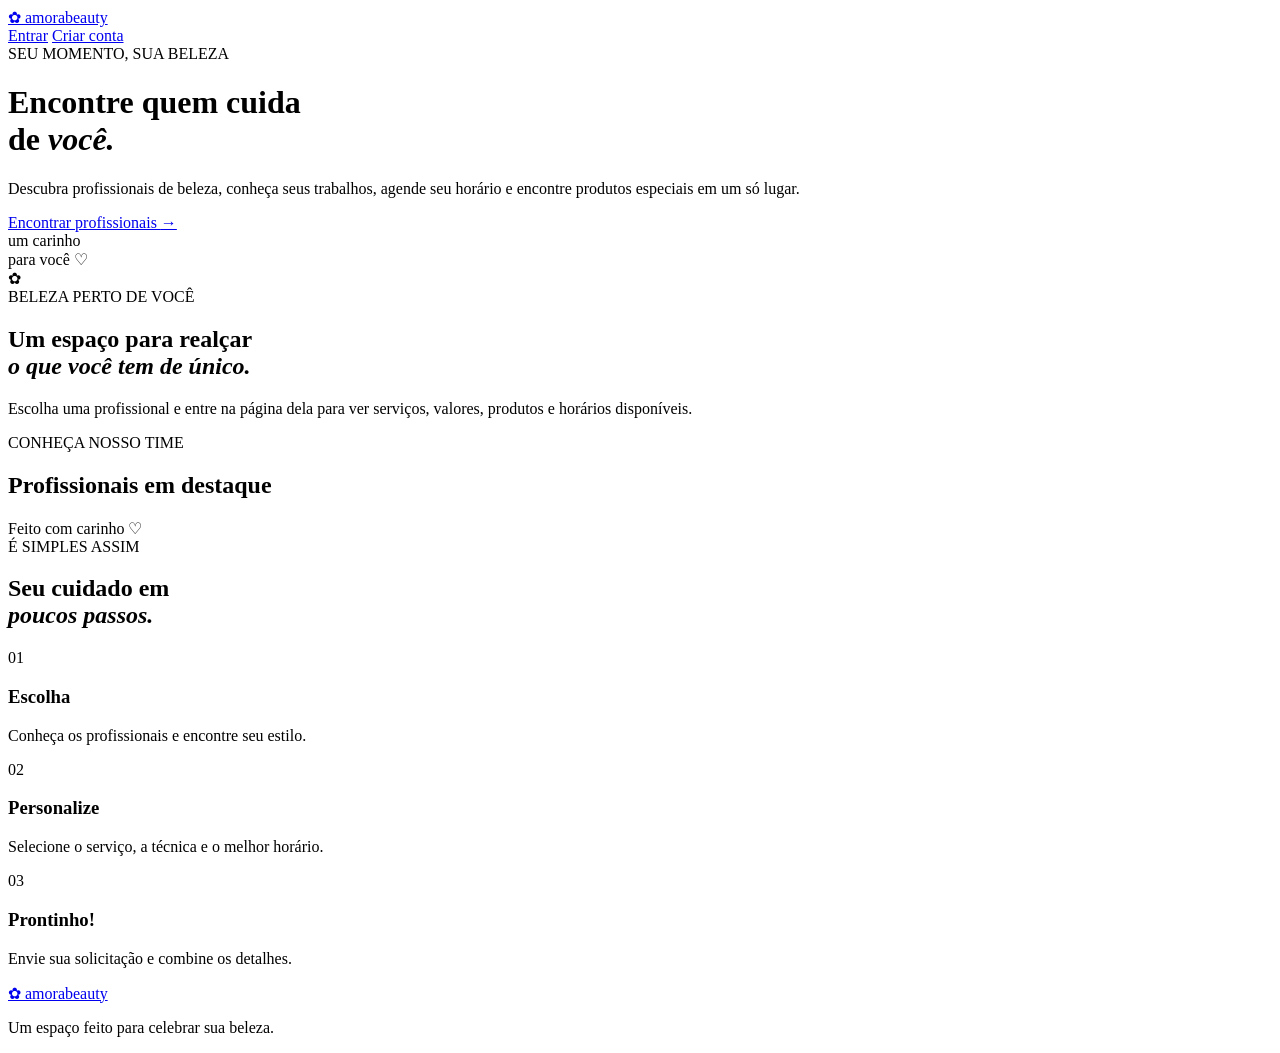
==== projeto/app/static/index.html @ 63967aa7 "Add files via upload consertando erros de locais em pastas" ====
<!DOCTYPE html>
<html lang="pt-BR">
<head>
  <meta charset="UTF-8">
  <meta name="viewport" content="width=device-width, initial-scale=1.0">
  <title>Amora Beauty | Beleza e bem-estar</title>
  <link rel="stylesheet" href="/assets/css/style.css">
</head>
<body>
  <nav class="topbar">
    <a class="brand" href="/index.html"><span class="brand-mark">✿</span> amora<span>beauty</span></a>
    <div class="nav-actions">
      <span id="usuarioNome" class="user-name"></span>
      <a class="nav-link" id="entrarBtn" href="/login.html">Entrar</a>
      <a class="nav-link" id="cadastroBtn" href="/cadastro.html">Criar conta</a>
      <a class="nav-link" id="perfilBtn" href="/perfil.html" hidden>Meu perfil</a>
      <button class="btn btn-outline btn-small" id="sairBtn" onclick="sair()" hidden>Sair</button>
    </div>
  </nav>

  <header class="hero">
    <div class="hero-content">
      <span class="eyebrow">SEU MOMENTO, SUA BELEZA</span>
      <h1>Encontre quem cuida<br>de <em>você.</em></h1>
      <p>Descubra profissionais de beleza, conheça seus trabalhos, agende seu horário e encontre produtos especiais em um só lugar.</p>
      <a href="#profissionais" class="btn btn-primary">Encontrar profissionais <span>→</span></a>
    </div>
    <div class="hero-art" aria-label="Ilustração de beleza">
      <div class="hero-circle"></div>
      <div class="hero-note">um carinho<br>para você ♡</div>
      <div class="hero-flower">✿</div>
    </div>
  </header>

  <main>
    <section class="intro-section section">
      <span class="eyebrow">BELEZA PERTO DE VOCÊ</span>
      <h2>Um espaço para realçar<br><em>o que você tem de único.</em></h2>
      <p>Escolha uma profissional e entre na página dela para ver serviços, valores, produtos e horários disponíveis.</p>
    </section>

    <section id="profissionais" class="section">
      <div class="section-heading">
        <div><span class="eyebrow">CONHEÇA NOSSO TIME</span><h2>Profissionais em destaque</h2></div>
        <span class="soft-tag">Feito com carinho ♡</span>
      </div>
      <div id="listaProfissionais" class="seller-grid"></div>
    </section>

    <section class="how-section section">
      <div><span class="eyebrow">É SIMPLES ASSIM</span><h2>Seu cuidado em<br><em>poucos passos.</em></h2></div>
      <div class="steps">
        <article><span>01</span><h3>Escolha</h3><p>Conheça os profissionais e encontre seu estilo.</p></article>
        <article><span>02</span><h3>Personalize</h3><p>Selecione o serviço, a técnica e o melhor horário.</p></article>
        <article><span>03</span><h3>Prontinho!</h3><p>Envie sua solicitação e combine os detalhes.</p></article>
      </div>
    </section>
  </main>

  <footer><a class="brand" href="/index.html">✿ amora<span>beauty</span></a><p>Um espaço feito para celebrar sua beleza.</p></footer>
  <script src="/assets/js/script.js"></script>
</body>
</html>
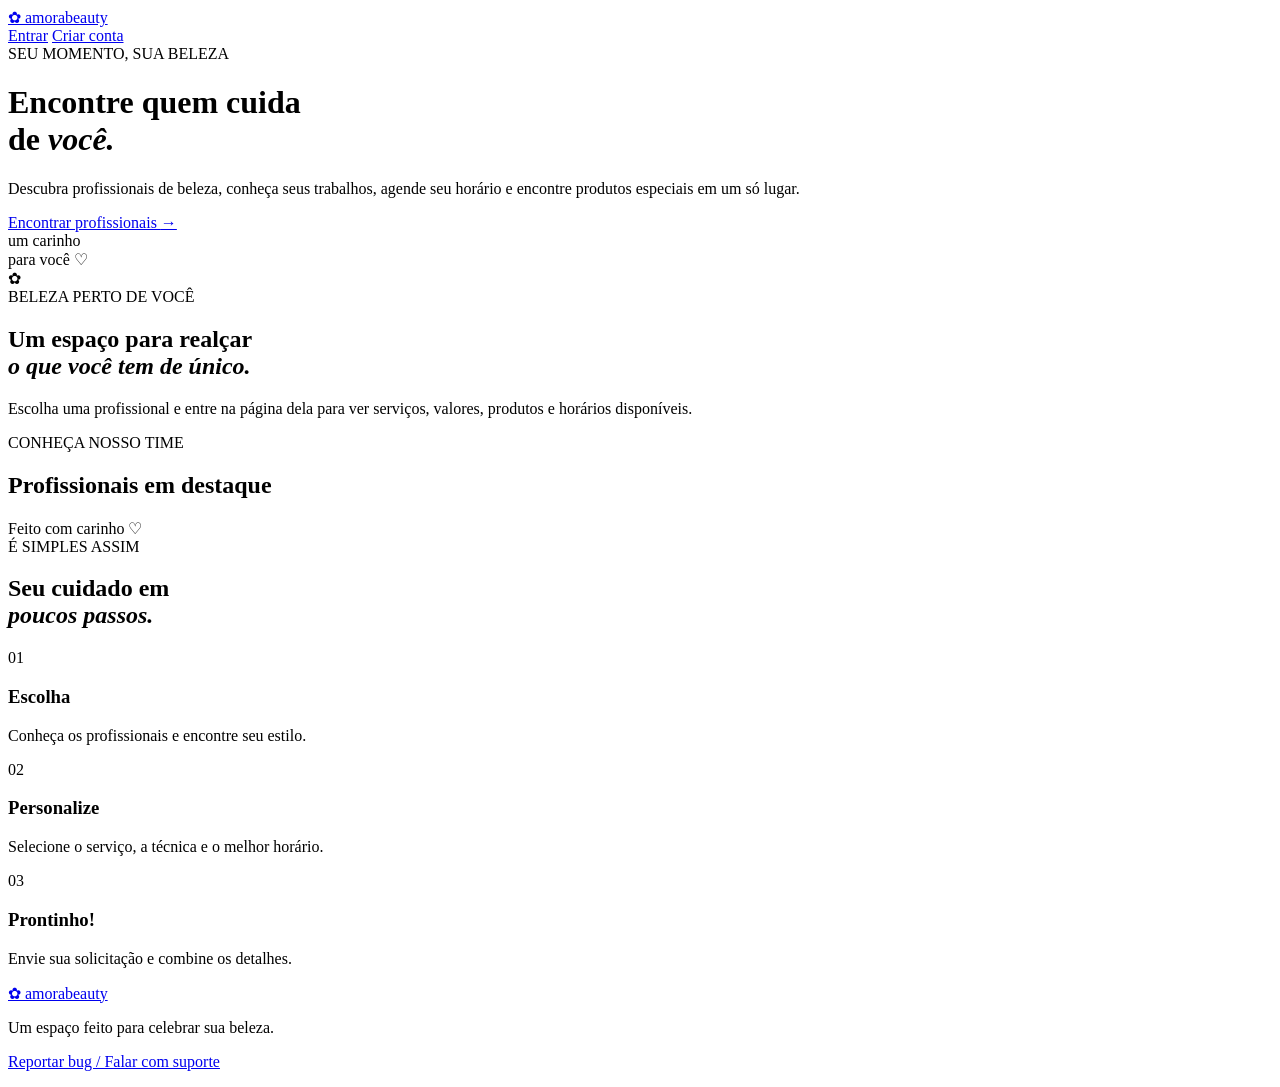
==== commit 5a010bab: "Update index.html" ====
--- a/projeto/app/static/index.html
+++ b/projeto/app/static/index.html
@@ -57,7 +57,16 @@
     </section>
   </main>
 
-  <footer><a class="brand" href="/index.html">✿ amora<span>beauty</span></a><p>Um espaço feito para celebrar sua beleza.</p></footer>
+  <footer>
+    <a class="brand" href="/index.html">✿ amora<span>beauty</span></a>
+    <p>Um espaço feito para celebrar sua beleza.</p>
+    <p><a id="suporteFooter" href="#" target="_blank">Reportar bug / Falar com suporte</a></p>
+    <script>
+      fetch("/api/config/suporte").then(r => r.json()).then(c => {
+        if (c && c.url) document.getElementById("suporteFooter").href = c.url;
+      }).catch(() => {});
+    </script>
+  </footer>
   <script src="/assets/js/script.js"></script>
 </body>
-</html>+</html>
